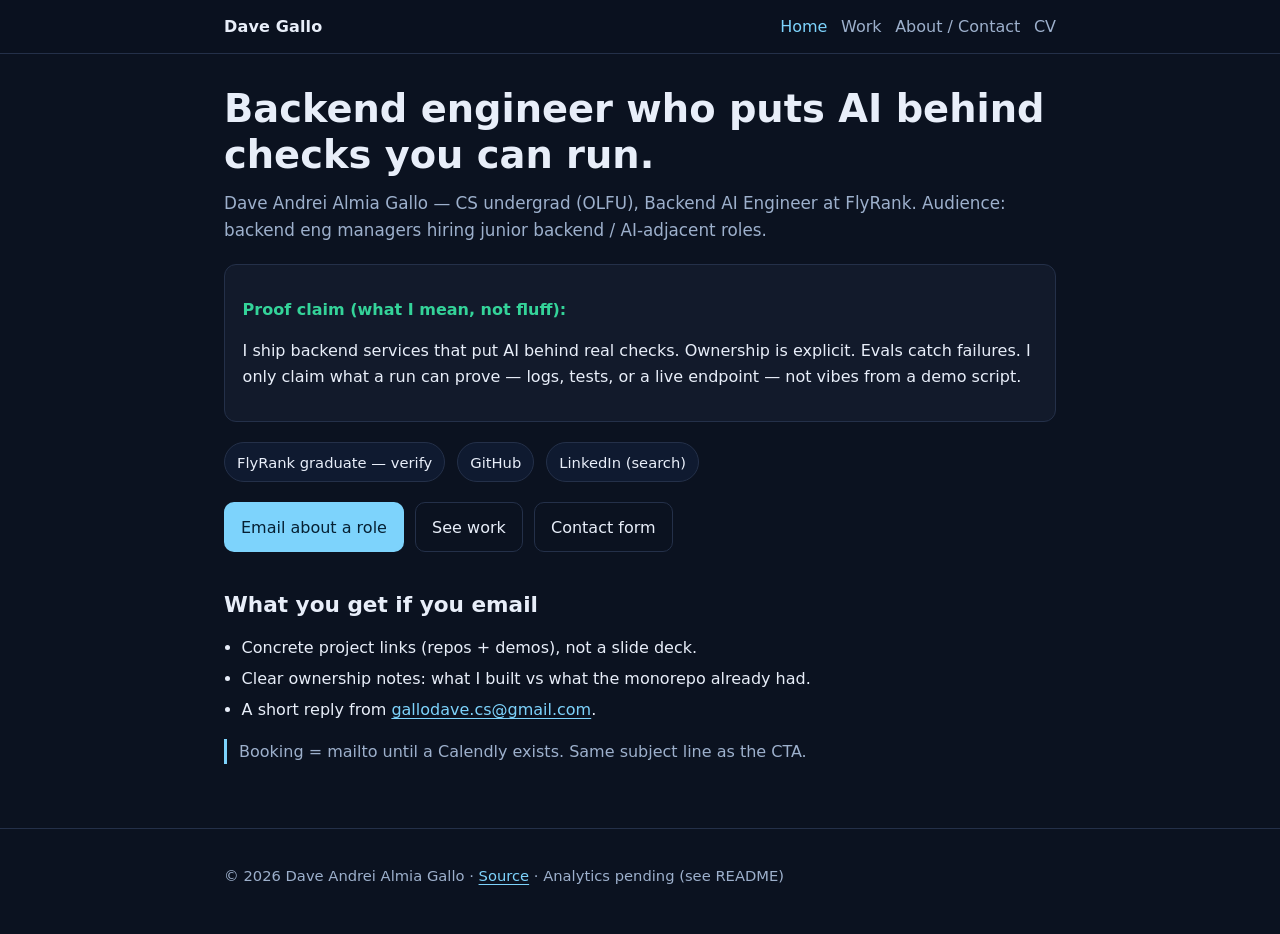
==== projects/personal-site/index.html @ b5896ef4 "feat(PF-04): ship personal portfolio site + GitHub Pages workflow Add projects/personal-site (home/w" ====
<!DOCTYPE html>
<html lang="en">
<head>
  <meta charset="utf-8" />
  <meta name="viewport" content="width=device-width, initial-scale=1" />
  <title>Dave Andrei Almia Gallo — Backend / AI-adjacent</title>
  <meta name="description" content="Backend-focused CS undergrad. Ships services that put AI behind real checks. Open to junior backend / AI-adjacent roles." />
  <meta name="author" content="Dave Andrei Almia Gallo" />
  <!-- Analytics: pending — no tracking ID yet. See README Analytics section. No GA. Privacy-friendly placeholder only. -->
  <meta property="og:title" content="Dave Andrei Almia Gallo — Backend / AI-adjacent" />
  <meta property="og:description" content="Ships backend services that put AI behind real checks. Evals catch failures. Only claim what a run can prove." />
  <meta property="og:type" content="website" />
  <meta property="og:url" content="https://davionnic.github.io/flyrank-backend-ai-engineer/" />
  <meta name="twitter:card" content="summary" />
  <link rel="icon" href="favicon.svg" type="image/svg+xml" />
  <link rel="stylesheet" href="styles.css" />
</head>
<body>
  <header class="site-header">
    <div class="wrap nav">
      <a class="brand" href="index.html">Dave Gallo</a>
      <ul class="nav-links">
        <li><a href="index.html" aria-current="page">Home</a></li>
        <li><a href="work.html">Work</a></li>
        <li><a href="about.html">About / Contact</a></li>
        <li><a href="cv.md">CV</a></li>
      </ul>
    </div>
  </header>

  <main class="wrap">
    <section class="hero">
      <h1>Backend engineer who puts AI behind checks you can run.</h1>
      <p class="lead">
        Dave Andrei Almia Gallo — CS undergrad (OLFU), Backend AI Engineer at FlyRank.
        Audience: backend eng managers hiring junior backend / AI-adjacent roles.
      </p>

      <div class="proof">
        <p><strong>Proof claim (what I mean, not fluff):</strong></p>
        <p>
          I ship backend services that put AI behind real checks. Ownership is explicit.
          Evals catch failures. I only claim what a run can prove — logs, tests, or a live endpoint —
          not vibes from a demo script.
        </p>
      </div>

      <div class="badge-row">
        <a class="badge" href="https://internship.flyrank.ai/verify" rel="noopener noreferrer" target="_blank">
          FlyRank graduate — verify
        </a>
        <a class="badge" href="https://github.com/Davionnic" rel="noopener noreferrer" target="_blank">GitHub</a>
        <a class="badge" href="https://www.linkedin.com/search/results/all/?keywords=Dave%20Andrei%20Almia%20Gallo" rel="noopener noreferrer" target="_blank">LinkedIn (search)</a>
      </div>

      <div class="actions">
        <a class="btn btn-primary" href="mailto:gallodave.cs@gmail.com?subject=Junior%20backend%20/%20AI-adjacent%20role">Email about a role</a>
        <a class="btn btn-secondary" href="work.html">See work</a>
        <a class="btn btn-secondary" href="about.html#contact">Contact form</a>
      </div>
    </section>

    <section class="section">
      <h2>What you get if you email</h2>
      <ul class="list-plain">
        <li>Concrete project links (repos + demos), not a slide deck.</li>
        <li>Clear ownership notes: what I built vs what the monorepo already had.</li>
        <li>A short reply from <a href="mailto:gallodave.cs@gmail.com">gallodave.cs@gmail.com</a>.</li>
      </ul>
      <p class="note">Booking = mailto until a Calendly exists. Same subject line as the CTA.</p>
    </section>
  </main>

  <footer class="site-footer">
    <div class="wrap">
      <p>© 2026 Dave Andrei Almia Gallo · <a href="https://github.com/Davionnic/flyrank-backend-ai-engineer">Source</a> · Analytics pending (see README)</p>
    </div>
  </footer>
</body>
</html>
---- projects/personal-site/styles.css ----
:root {
  --bg: #0b1220;
  --bg-elev: #121a2b;
  --text: #e8eef9;
  --muted: #9db0cc;
  --accent: #7dd3fc;
  --accent-2: #34d399;
  --border: #243049;
  --danger: #f87171;
  --focus: #fbbf24;
  --max: 52rem;
}

* { box-sizing: border-box; }
html { scroll-behavior: smooth; }
body {
  margin: 0;
  font-family: ui-sans-serif, system-ui, -apple-system, Segoe UI, Roboto, Helvetica, Arial, sans-serif;
  background: var(--bg);
  color: var(--text);
  line-height: 1.6;
  min-height: 100vh;
}
a { color: var(--accent); text-decoration-thickness: 1px; text-underline-offset: 0.18em; }
a:hover { color: #bae6fd; }
a:focus-visible, button:focus-visible, input:focus-visible, textarea:focus-visible, select:focus-visible {
  outline: 2px solid var(--focus);
  outline-offset: 2px;
}
.wrap { width: min(100% - 2rem, var(--max)); margin-inline: auto; }
.site-header {
  border-bottom: 1px solid var(--border);
  background: rgba(11, 18, 32, 0.92);
  position: sticky;
  top: 0;
  backdrop-filter: blur(8px);
  z-index: 10;
}
.nav {
  display: flex;
  flex-wrap: wrap;
  align-items: center;
  justify-content: space-between;
  gap: 0.75rem;
  padding: 0.85rem 0;
}
.brand {
  color: var(--text);
  font-weight: 700;
  letter-spacing: 0.01em;
  text-decoration: none;
}
.nav-links {
  display: flex;
  flex-wrap: wrap;
  gap: 0.85rem;
  list-style: none;
  margin: 0;
  padding: 0;
}
.nav-links a { color: var(--muted); text-decoration: none; }
.nav-links a:hover, .nav-links a[aria-current="page"] { color: var(--accent); }
main { padding: 2rem 0 3rem; }
.hero h1 {
  font-size: clamp(1.7rem, 4vw, 2.4rem);
  line-height: 1.2;
  margin: 0 0 0.75rem;
}
.lead { color: var(--muted); font-size: 1.05rem; margin: 0 0 1.25rem; }
.proof {
  background: var(--bg-elev);
  border: 1px solid var(--border);
  border-radius: 12px;
  padding: 1rem 1.1rem;
  margin: 1.25rem 0;
}
.proof strong { color: var(--accent-2); }
.badge-row {
  display: flex;
  flex-wrap: wrap;
  gap: 0.75rem;
  align-items: center;
  margin: 1.25rem 0;
}
.badge {
  display: inline-flex;
  align-items: center;
  gap: 0.4rem;
  border: 1px solid var(--border);
  background: #0f1a30;
  color: var(--text);
  padding: 0.45rem 0.75rem;
  border-radius: 999px;
  text-decoration: none;
  font-size: 0.92rem;
}
.badge:hover { border-color: var(--accent); color: var(--accent); }
.actions { display: flex; flex-wrap: wrap; gap: 0.7rem; margin-top: 1.25rem; }
.btn {
  display: inline-block;
  border-radius: 10px;
  padding: 0.7rem 1rem;
  border: 1px solid transparent;
  font-weight: 600;
  text-decoration: none;
  cursor: pointer;
  font: inherit;
}
.btn-primary { background: var(--accent); color: #062033; }
.btn-primary:hover { background: #bae6fd; color: #062033; }
.btn-secondary { background: transparent; color: var(--text); border-color: var(--border); }
.btn-secondary:hover { border-color: var(--accent); color: var(--accent); }
.section { margin-top: 2.25rem; }
.section h2 { margin: 0 0 0.75rem; font-size: 1.35rem; }
.cards {
  display: grid;
  gap: 0.9rem;
}
@media (min-width: 640px) {
  .cards { grid-template-columns: 1fr 1fr; }
}
.card {
  background: var(--bg-elev);
  border: 1px solid var(--border);
  border-radius: 12px;
  padding: 1rem;
}
.card h3 { margin: 0 0 0.4rem; font-size: 1.05rem; }
.card p { margin: 0 0 0.75rem; color: var(--muted); font-size: 0.95rem; }
.meta { color: var(--muted); font-size: 0.9rem; }
.site-footer {
  border-top: 1px solid var(--border);
  padding: 1.25rem 0 2rem;
  color: var(--muted);
  font-size: 0.92rem;
}
.form {
  display: grid;
  gap: 0.85rem;
  background: var(--bg-elev);
  border: 1px solid var(--border);
  border-radius: 12px;
  padding: 1rem;
}
label { display: grid; gap: 0.35rem; font-weight: 600; font-size: 0.95rem; }
input, textarea, select {
  width: 100%;
  border-radius: 8px;
  border: 1px solid var(--border);
  background: #0a1322;
  color: var(--text);
  padding: 0.65rem 0.75rem;
  font: inherit;
}
textarea { min-height: 8rem; resize: vertical; }
.help { color: var(--muted); font-weight: 400; font-size: 0.85rem; }
.error { color: var(--danger); font-size: 0.9rem; margin: 0; }
.success {
  display: none;
  border: 1px solid #065f46;
  background: #052e24;
  color: #a7f3d0;
  border-radius: 10px;
  padding: 0.9rem;
}
.success.show { display: block; }
.form.hidden { display: none; }
.sr-only {
  position: absolute;
  width: 1px;
  height: 1px;
  padding: 0;
  margin: -1px;
  overflow: hidden;
  clip: rect(0,0,0,0);
  border: 0;
}
.list-plain { padding-left: 1.1rem; margin: 0.4rem 0 0; }
.list-plain li { margin: 0.35rem 0; }
.note {
  border-left: 3px solid var(--accent);
  padding-left: 0.75rem;
  color: var(--muted);
  margin: 1rem 0;
}
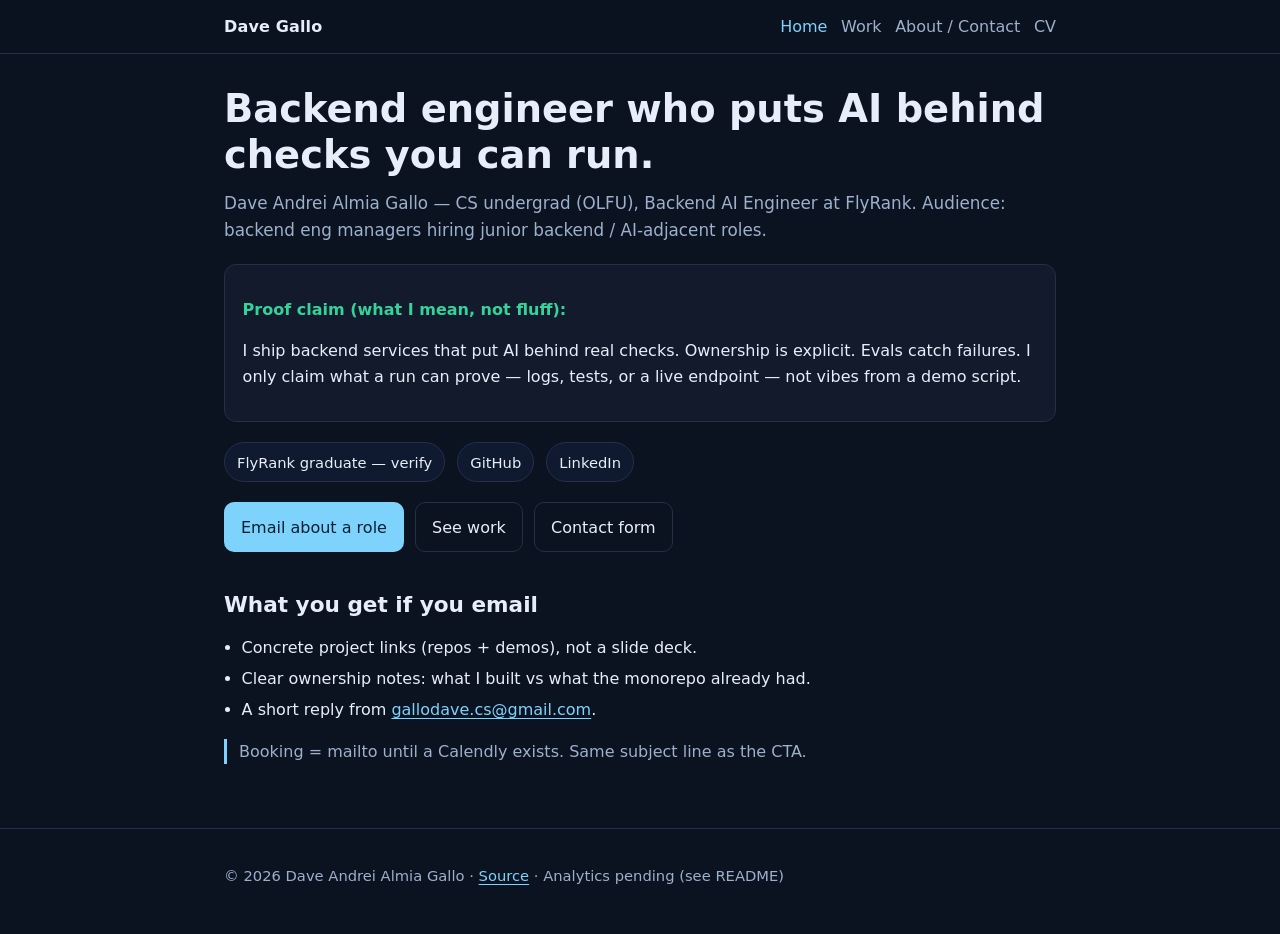
==== commit b4000a13: "fix: set LinkedIn profile URL on home" ====
--- a/projects/personal-site/index.html
+++ b/projects/personal-site/index.html
@@ -50,7 +50,7 @@
           FlyRank graduate — verify
         </a>
         <a class="badge" href="https://github.com/Davionnic" rel="noopener noreferrer" target="_blank">GitHub</a>
-        <a class="badge" href="https://www.linkedin.com/search/results/all/?keywords=Dave%20Andrei%20Almia%20Gallo" rel="noopener noreferrer" target="_blank">LinkedIn (search)</a>
+        <a class="badge" href="https://www.linkedin.com/in/dave-andrei-gallo-396233414/" rel="noopener noreferrer" target="_blank">LinkedIn</a>
       </div>
 
       <div class="actions">
